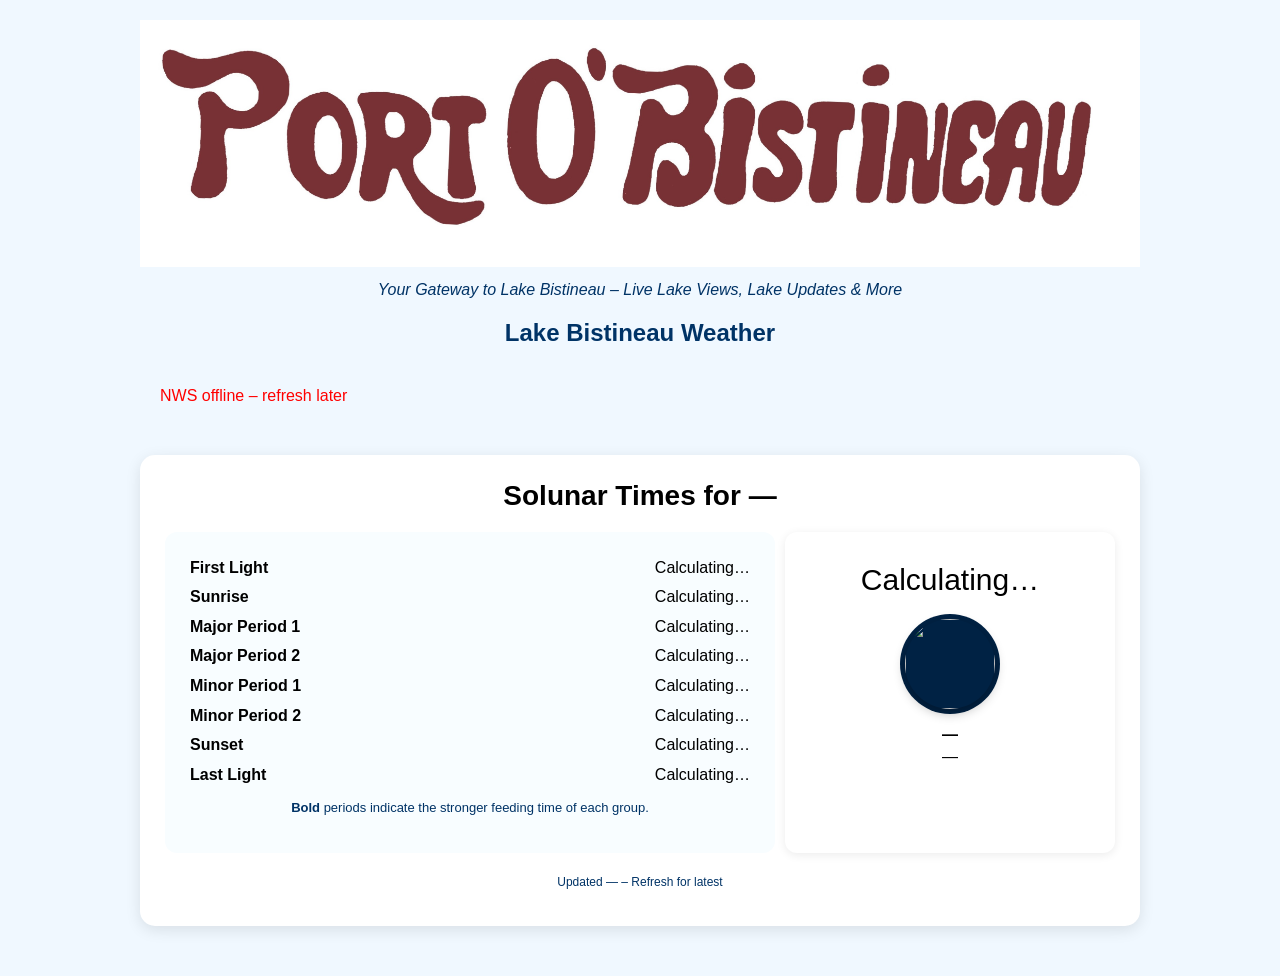
==== solunar-dev.html @ 453da6a3 "Update solunar-dev.html" ====
<!DOCTYPE html>
<html lang="en">
<head>
    <meta charset="UTF-8">
    <meta name="viewport" content="width=device-width, initial-scale=1.0">
    <title>Lake Bistineau Weather & Solunar - TEST</title>
    <style>
        body {font-family: Arial, sans-serif; max-width: 1000px; margin: 0 auto; padding: 20px; background: #f0f8ff;}
        .banner {width: 100%; text-align: center;}
        .banner-img {max-width: 100%; height: auto;}
        .tagline {text-align: center; font-style: italic; color: #003366; margin: 10px 0;}
        h2 {color: #003366; text-align: center;}
    </style>
</head>
<body>

<!-- BANNER — FULL WIDTH, PERFECT ON MOBILE -->
<div class="banner">
  <img src="banner.jpg" alt="Port O Bistineau Marina" class="banner-img" id="banner">
</div>
<p class="tagline">Your Gateway to Lake Bistineau – Live Lake Views, Lake Updates & More</p>

<script>
  // SECRET DOUBLE-CLICK: index.html → test.html | test.html → stay
  let clicks = 0, timer;
  document.getElementById('banner').addEventListener('click', function(e) {
    clicks++;
    if (clicks === 1) {
      timer = setTimeout(() => clicks = 0, 400);
    } else if (clicks === 2) {
      clearTimeout(timer);
      clicks = 0;
      if (window.location.pathname.includes('index.html') || window.location.pathname === '/') {
        window.location.href = 'test.html';
      }
    }
  });
</script>

<!-- Weather - NATIONAL WEATHER SERVICE (LIVE + HOURLY CACHE + ICON) -->
<div class="section">
  <h2>Lake Bistineau Weather</h2>
  <div id="bistineauWeather">Loading NWS data...</div>
  <div id="dayDetail" style="display:none;position:fixed;top:50%;left:50%;transform:translate(-50%,-50%);background:#fff;padding:20px;border-radius:15px;box-shadow:0 10px 40px rgba(0,0,0,.5);z-index:999;max-width:90%;max-height:90%;overflow:auto;font-family:Arial;"></div>
  <div id="overlay" style="display:none;position:fixed;top:0;left:0;width:100%;height:100%;background:rgba(0,0,0,.6);z-index:998;" onclick="this.style.display='none';document.getElementById('dayDetail').style.display='none';"></div>
  <script>
  (async () => {
    const lat = 32.4066, lon = -93.3906;
    const now = new Date();
    const today = now.toISOString().slice(0,10);
    const hour = now.getHours();

    // --- Hourly Caching: refresh if date or hour changed ---
    let data = JSON.parse(localStorage.getItem('nwsCache') || 'null');
    if (!data || data.date !== today || data.hour !== hour) {
      document.getElementById('bistineauWeather').innerHTML = 'Fetching fresh NWS data...';
      let grid;
      try {
        const point = await fetch(`https://api.weather.gov/points/${lat},${lon}`).then(r => r.json());
        grid = point.properties;
      } catch(e) { document.getElementById('bistineauWeather').innerHTML = '<div style="padding:20px;color:red;">NWS offline – refresh later</div>'; return; }

      const [stationsRes, dailyRes, hourlyRes] = await Promise.all([
        fetch(grid.observationStations),
        fetch(grid.forecast),
        fetch(grid.forecastHourly)
      ]);

      const stations = await stationsRes.json();
      const station = stations.observationStations[0];
      const obs = await fetch(`${station}/observations/latest?require_qc=false`).then(r => r.json());

      const daily = await dailyRes.json();
      const hourly = await hourlyRes.json();

      data = {date: today, hour, grid, obs: obs.properties, daily: daily.properties, hourly: hourly.properties};
      localStorage.setItem('nwsCache', JSON.stringify(data));
    }

    // --- Current Observation (for temperature, feels-like, pressure) ---
    const p = data.obs;
    const currentTemp = Math.round(p.temperature.value * 1.8 + 32);
    const feels = Math.round(p.apparentTemperature?.value * 1.8 + 32) || currentTemp;

    const pressure = (p.barometricPressure.value / 3386.39).toFixed(2);
    let trend = '';
    const change = p.pressureChange?.value;
    if (change !== null) {
      const inches = change / 3386.39;
      if (Math.abs(inches) < 0.02) trend = '(steady)';
      else if (inches > 0) trend = '(rising)';
      else trend = '(falling)';
    }

    const timeStr = new Date(p.timestamp).toLocaleTimeString('en-US', {hour: 'numeric', minute: '2-digit'});

    // --- Closest hourly forecast (for icon, condition, wind) ---
    const nowDate = now.getTime();
    const closestHourly = data.hourly.periods.reduce((a,b) =>
      Math.abs(new Date(b.startTime) - nowDate) < Math.abs(new Date(a.startTime) - nowDate) ? b : a
    );

    const currentIcon = closestHourly?.icon?.replace('large','medium') || '';
    const currentForecast = closestHourly?.shortForecast || '';

    // Parse wind speed and direction from forecast string (e.g., "10 mph", "5 to 10 mph")
    let windSpeedAvg = 0;
    if (closestHourly?.windSpeed) {
      const nums = closestHourly.windSpeed.match(/\d+/g)?.map(Number) || [];
      if (nums.length === 1) windSpeedAvg = nums[0];
      else if (nums.length === 2) windSpeedAvg = Math.round((nums[0] + nums[1]) / 2);
    }
    const windDir = closestHourly?.windDirection || '';

    const currentHTML = `
      <div style="background:#fff;padding:15px;border-radius:12px;margin-bottom:15px;text-align:center;box-shadow:0 2px 8px rgba(0,0,0,.1);">
        <div style="font-size:28px;font-weight:bold;">${currentTemp}°F</div>
        <div style="margin:8px 0;">
          <img src="${currentIcon}" width="85" height="85" style="vertical-align:middle;margin:0 auto;display:block;">
          <div style="font-size:14px;color:#666;margin-top:4px;">${currentForecast}</div>
        </div>
        <div style="color:#666;margin-bottom:8px;">Feels ${feels}°F • As of ${timeStr}</div>
        <div style="font-size:14px;line-height:1.6;">
          Wind ${windSpeedAvg} mph ${windDir}<br>
          Pressure ${pressure} inHg ${trend}<br>
        </div>
      </div>`;

    // --- 7-Day Forecast Cards ---
    let forecastHTML = '<div style="display:flex;justify-content:center;flex-wrap:wrap;gap:12px;padding:15px;background:#f0f8ff;border-radius:15px;">';
    const dailyPeriods = data.daily.periods.slice(0, 14);

    for (let i = 0; i < 7; i++) {
      const day = dailyPeriods[i*2];
      const night = dailyPeriods[i*2 + 1] || day;
      const dayDate = new Date();
      dayDate.setDate(dayDate.getDate() + i);
      const dayName = i===0 ? 'Today' : dayDate.toLocaleDateString('en-US', { weekday:'short' });
      const icon = day.icon.replace('large','medium');

      const startOfDay = new Date();
      startOfDay.setHours(0,0,0,0); startOfDay.setDate(startOfDay.getDate() + i);
      const endOfDay = new Date(startOfDay); endOfDay.setHours(23,59,59,999);

      const dayHours = data.hourly.periods.filter(p => {
        const t = new Date(p.startTime);
        return t >= startOfDay && t <= endOfDay;
      });

      const hi = dayHours.length ? Math.max(...dayHours.map(p=>p.temperature)) : day.temperature;
      const lo = dayHours.length ? Math.min(...dayHours.map(p=>p.temperature)) : night.temperature;

      forecastHTML += `
        <div onclick="showDetail(${i})" style="cursor:pointer;width:100px;height:170px;background:#fff;padding:8px;border-radius:12px;box-shadow:0 2px 8px rgba(0,0,0,.1);text-align:center;display:flex;flex-direction:column;justify-content:space-between;">
          <div style="font-weight:bold;color:#003366;">${dayName}</div>
          <div style="flex:1;display:flex;align-items:center;justify-content:center;">
            <img src="${icon}" width="48" height="48">
          </div>
          <div style="font-size:16px;font-weight:bold;">${hi}°<span style="font-size:12px;color:#666;">/${lo}°</span></div>
          <div style="font-size:11px;line-height:1.25;height:40px;overflow:hidden;text-overflow:ellipsis;display:-webkit-box;-webkit-line-clamp:3;-webkit-box-orient:vertical;">
            ${day.shortForecast}
          </div>
        </div>`;
    }
    forecastHTML += '</div>';

    document.getElementById('bistineauWeather').innerHTML = currentHTML + forecastHTML;

    // --- POPUP DETAIL VIEW ---
    window.showDetail = function(dayIndex) {
      const startOfDay = new Date();
      startOfDay.setHours(0,0,0,0); startOfDay.setDate(startOfDay.getDate() + dayIndex);
      const endOfDay = new Date(startOfDay); endOfDay.setHours(23,59,59,999);

      const periods = data.hourly.periods.filter(p => {
        const t = new Date(p.startTime);
        return t >= startOfDay && t <= endOfDay;
      });

      let detailHTML = `<h3 style="margin-top:0;text-align:center;">${startOfDay.toLocaleDateString('en-US',{weekday:'long', month:'long', day:'numeric'})}</h3><div style="max-height:60vh;overflow-y:auto;">`;
      periods.forEach(p => {
        const time = new Date(p.startTime).toLocaleTimeString('en-US', {hour:'numeric'});
        const temp = p.temperature;
        const windStr = p.windSpeed.replace(' mph','');
        const dir = p.windDirection;
        detailHTML += `
          <div style="display:flex;align-items:center;justify-content:space-between;padding:8px;border-bottom:1px solid #eee;font-size:14px;">
            <div style="width:50px;">${time}</div>
            <img src="${p.icon.replace('large','small')}" width="32" height="32">
            <div style="width:60px;text-align:right;font-weight:bold;">${temp}°</div>
            <div style="width:80px;text-align:center;">${windStr} ${dir}</div>
            <div style="width:50px;text-align:right;">${p.probabilityOfPrecipitation.value || 0}%</div>
          </div>`;
      });
      detailHTML += `</div><div style="text-align:center;margin-top:10px;"><button onclick="document.getElementById('overlay').style.display='none';document.getElementById('dayDetail').style.display='none';" style="padding:8px 16px;background:#003366;color:#fff;border:none;border-radius:6px;cursor:pointer;">Close</button></div>`;
      document.getElementById('dayDetail').innerHTML = detailHTML;
      document.getElementById('dayDetail').style.display = 'block';
      document.getElementById('overlay').style.display = 'block';
    };
  })();
  </script>
</div>
    
<!-- TODAY’S BITE FORECAST – CLEANED UP (LOCAL MIDNIGHT FIX, MINOR PERIOD FIX) -->
<div style="margin:30px auto;max-width:1000px;background:white;padding:25px;border-radius:15px;box-shadow:0 4px 15px rgba(0,0,0,0.1);font-family:Arial;">
  <h2 style="text-align:center;margin:0 0 20px;color:#000;font-size:28px;">
    Solunar Times for <span id="header-date">—</span>
  </h2>

  <div style="display:flex;gap:10px;flex-wrap:wrap;">
    <!-- LEFT COLUMN: TIMES -->
    <div style="flex:2;background:#f8fdff;padding:25px;border-radius:12px;">
      <div style="display:grid;grid-template-columns:max-content 1fr;gap:8px 10px;line-height:1.35;font-size:16px;">
        <b>First Light</b> <div id="first" style="text-align:right;">Calculating…</div>
        <b>Sunrise</b> <div id="rise" style="text-align:right;">Calculating…</div>
        <b>Major Period 1</b> <div id="maj1" style="text-align:right;">Calculating…</div>
        <b>Major Period 2</b> <div id="maj2" style="text-align:right;">Calculating…</div>
        <b>Minor Period 1</b> <div id="min1" style="text-align:right;">Calculating…</div>
        <b>Minor Period 2</b> <div id="min2" style="text-align:right;">Calculating…</div>
        <b>Sunset</b> <div id="set" style="text-align:right;">Calculating…</div>
        <b>Last Light</b> <div id="last" style="text-align:right;">Calculating…</div>
      </div>
      <p style="font-size:13px;color:#003366;margin-top:15px;text-align:center;">
        <b>Bold</b> periods indicate the stronger feeding time of each group.
      </p>
    </div>

    <!-- RIGHT COLUMN: MOON / RATING -->
    <div style="flex:1;background:white;padding:25px;border-radius:12px;text-align:center;box-shadow:0 2px 10px rgba(0,0,0,0.08);">
      <div id="rating" style="font-size:30px;color:#000;line-height:1.5;">Calculating…</div>
      <div id="moon-bg" style="width:90px;height:90px;background:#002244;border-radius:50%;margin:12px auto;padding:5px;">
        <img id="moon-img" src="" width="90" height="90" style="border-radius:50%;box-shadow:0 4px 12px rgba(0,0,0,0.3);">
      </div>
      <div id="phase" style="font-weight:bold;font-size:16px;color:#000;margin:8px 0 4px;">—</div>
      <div id="illum" style="color:#000;font-size:16px;">—</div>
    </div>
  </div>

  <p style="text-align:center;color:#003366;font-size:12px;margin-top:22px;">
    Updated <span id="date">—</span> – Refresh for latest
  </p>
</div>

<script src="https://unpkg.com/suncalc@1.9.0/suncalc.js"></script>
<script>
// Utility function to convert UTC string to local time (CST will happen automatically)
const fmt = d => d.toLocaleTimeString('en-US', {hour:'numeric', minute:'2-digit'});

document.addEventListener('DOMContentLoaded', () => {
  setTimeout(() => {
    const lat = 32.4619, lng = -93.3486;
    const now = new Date();
    
    // ---- SUN TIMES (Keep this block) ----
    let sun = JSON.parse(localStorage.getItem('sunCache') || 'null');
    const today = now.toISOString().slice(0,10);
    if (!sun || sun.date !== today) {
      fetch(`https://api.sunrise-sunset.org/json?lat=${lat}&lng=${lng}&formatted=0`)
        .then(r => r.json())
        .then(j => {
          if (j.status === "OK") {
            sun = {date: today, data: j.results};
            localStorage.setItem('sunCache', JSON.stringify(sun));
          }
        })
        .catch(() => {});
    }
    if (sun) {
      document.getElementById('first').textContent = fmt(new Date(sun.data.civil_twilight_begin));
      document.getElementById('rise').textContent   = fmt(new Date(sun.data.sunrise));
      document.getElementById('set').textContent    = fmt(new Date(sun.data.sunset));
      document.getElementById('last').textContent   = fmt(new Date(sun.data.civil_twilight_end));
    }
    
    // ----------------------------------------------------------------------
    // --- START: NEW ACCURATE SOLUNAR DATA INTEGRATION ---
    // ----------------------------------------------------------------------

    const todayKey = now.toISOString().slice(0, 10); // e.g., "2025-11-13"

    fetch('/solunar_data.json')
      .then(response => {
        if (!response.ok) throw new Error("Could not fetch data.");
        return response.json();
      })
      .then(fullData => {
        const dayData = fullData[todayKey];
        if (!dayData) throw new Error("Data missing for today.");

        // ---- KNIGHT OFFSET TABLE (Keep this table definition) ----
        const KNIGHT_OFFSET = {
          0:0,1:5,2:10,3:15,4:20,5:25,6:30,7:35,8:40,9:45,10:50,11:55,
          12:60,13:62,14:63,15:64,16:63,17:62,18:60,19:55,20:50,21:45,
          22:40,23:35,24:30,25:25,26:20,27:15,28:10,29:5,30:0
        };

        const moonAge = dayData.moon_age;
        const offsetMinutes = KNIGHT_OFFSET[moonAge] || 60;
        
        // Function to apply the Knight offset after converting from UTC string
        const applyKnight = utcStr => {
            if (!utcStr) return null;
            const dt = new Date(utcStr);
            return new Date(dt.getTime() + offsetMinutes * 60000);
        };

        // Apply offset to Majors 
        const major1Center = applyKnight(dayData.major_1_utc);
        const major2Center = applyKnight(dayData.major_2_utc);
        
        // Apply offset to Minors
        const min1Center = applyKnight(dayData.minor_1_utc);
        const min2Center = applyKnight(dayData.minor_2_utc);

        const mkRange = (center, minutes) => {
          if (!center) return '—';
          const s = new Date(center.getTime() - minutes*60000);
          const e = new Date(center.getTime() + minutes*60000);
          return `${fmt(s)}–${fmt(e)}`;
        };

        // Display the accurate, adjusted times
        document.getElementById('maj1').innerHTML = mkRange(major1Center, 60);
        document.getElementById('maj2').innerHTML = `<b>${mkRange(major2Center, 60)}</b>`;
        document.getElementById('min1').innerHTML = mkRange(min1Center, 30);
        document.getElementById('min2').innerHTML = `<b>${mkRange(min2Center, 30)}</b>`;

        // ---- RATING (Update rating and phase using accurate JSON data) ----
        const illum = dayData.moon_illum;
        let score = 1;
        if (illum >= 99 || illum <= 1) score = 5;
        else if (illum >= 95 || illum <= 5) score = 4;
        else if (illum >= 90 || illum <= 10) score = 3;
        else if (illum >= 80 || illum <= 20) score = 2;
        else score = 1;

        const labels = ['Poor', 'Fair', 'Good', 'Better', 'Best'];
        const stars = '★'.repeat(score - 1);
        document.getElementById('rating').innerHTML = `
          <div style="font-size:36px;color:#003366;">${stars}</div>
          <div style="font-size:24px;color:#003366;">${labels[score - 1]}</div>
        `;
        
        // ---- MOON PHASE / IMAGE (Use the more accurate moon_age and illum) ----
        const phaseFraction = dayData.moon_age / 29.53; // Reconstruct phase fraction (0 to 1)
        
        // --- CORRECTED PHASE NAMING LOGIC ---
        let phaseName;
        if (phaseFraction < 0.03 || phaseFraction > 0.97) {
            phaseName = 'New Moon';
        } else if (phaseFraction < 0.25) {
            phaseName = 'Waxing Crescent';
        } else if (phaseFraction < 0.26) {
            phaseName = 'First Quarter';
        } else if (phaseFraction < 0.50) {
            phaseName = 'Waxing Gibbous';
        } else if (phaseFraction < 0.53) {
            phaseName = 'Full Moon';
        } else if (phaseFraction < 0.75) {
            phaseName = 'Waning Gibbous';
        } else if (phaseFraction < 0.76) {
            phaseName = 'Last Quarter';
        } else {
            // This captures the remaining phase: 0.76 up to 0.97 (Waning Crescent)
            phaseName = 'Waning Crescent'; 
        }
        
        // Display phase name and illumination percentage
        document.getElementById('phase').textContent = phaseName;
        document.getElementById('illum').textContent = `${Math.round(illum)}% Illuminated`;
        
        // Determine moon image (This logic remains the same, just using new 'illum' and 'phaseName')
        let moonFile = '';
        // ... (Keep your original logic for setting moonFile based on phaseName/illum here)
        if (illum === 0) {
            moonFile = 'newmoon.png';
        } else if (illum === 100) {
            moonFile = 'fullmoon.png';
        } else if (phaseName.includes('First Quarter')) {
            moonFile = 'firstquart.png';
        } else if (phaseName.includes('Last Quarter')) {
            moonFile = 'lastquart.png';
        } else {
            const dir = phaseName.includes('Waxing') ? 'wax' : 'wane';
            let pct = Math.round(illum); 

            // Custom ranges for missing images
            if (pct > 45 && pct < 50) pct = 45;
            else if (pct > 50 && pct < 55) pct = 55;
            if (dir === 'wane' && pct === 33) pct = 32;

            moonFile = `${dir}${pct}.png`;
        }

        document.getElementById('moon-img').src = `/images/${moonFile}`;
        
      })
      .catch(error => {
        console.error("Error fetching solunar data:", error);
        // Fallback: If JSON fails, use the old SunCalc Moon Illumination (optional)
        const localMidnight = new Date();
        localMidnight.setHours(0, 0, 0, 0);
        const illumData = SunCalc.getMoonIllumination(localMidnight);
        // ... re-run old rating/phase logic here if needed for a complete fallback
      });

    // ----------------------------------------------------------------------
    // --- END: NEW ACCURATE SOLUNAR DATA INTEGRATION ---
    // ----------------------------------------------------------------------

    // ---- FIXED MINOR PERIOD LOGIC ----
    // This original section is now deleted, as the Minors are calculated above.
    
    // ---- RATING ----
    const illum = Math.round(illumData.fraction * 100);
    let score = 1;
    if (illum >= 99 || illum <= 1) score = 5;
    else if (illum >= 95 || illum <= 5) score = 4;
    else if (illum >= 90 || illum <= 10) score = 3;
    else if (illum >= 80 || illum <= 20) score = 2;
    else score = 1;

    const labels = ['Poor', 'Fair', 'Good', 'Better', 'Best'];
    const stars = '★'.repeat(score - 1);
    document.getElementById('rating').innerHTML = `
      <div style="font-size:36px;color:#003366;">${stars}</div>
      <div style="font-size:24px;color:#003366;">${labels[score - 1]}</div>
    `;

    // ---- MOON PHASE / IMAGE ----
    const phase = illumData.phase;
    const phaseName =
      phase < 0.03 ? 'New Moon' :
      phase < 0.25 ? 'Waxing Crescent' :
      phase < 0.26 ? 'First Quarter' :
      phase < 0.50 ? 'Waxing Gibbous' :
      phase < 0.51 ? 'Full Moon' :
      phase < 0.75 ? 'Waning Gibbous' :
      phase < 0.76 ? 'Last Quarter' :
      'Waning Crescent';

    // ---- MOON PHASE / ILLUMINATION / IMAGE ----

// Display phase name and illumination percentage
document.getElementById('phase').textContent = phaseName;
document.getElementById('illum').textContent = `${illum}% Illuminated`;

// Determine moon image
let moonFile = '';

if (illum === 0) {
  // New Moon
  moonFile = 'newmoon.png';
} else if (illum === 100) {
  // Full Moon
  moonFile = 'fullmoon.png';
} else if (phaseName.includes('First Quarter')) {
  moonFile = 'firstquart.png';
} else if (phaseName.includes('Last Quarter')) {
  moonFile = 'lastquart.png';
} else {
  // Waxing or Waning
  const dir = phaseName.includes('Waxing') ? 'wax' : 'wane';
  let pct = illum; // Use exact illumination value

  // Custom ranges for missing images
  if (pct > 45 && pct < 50) pct = 45;
  else if (pct > 50 && pct < 55) pct = 55;

  // Specific exception for waning
  if (dir === 'wane' && pct === 33) pct = 32;

  moonFile = `${dir}${pct}.png`;
}

// Set the image source
document.getElementById('moon-img').src = `/images/${moonFile}`;



    // ---- DATE LABELS ----
    document.getElementById('header-date').textContent = now.toLocaleDateString('en-US',{month:'long',day:'numeric'});
    document.getElementById('date').textContent = now.toLocaleDateString('en-US',{month:'long',day:'numeric',year:'numeric'});
  }, 500);
});
</script>





</body>
</html>
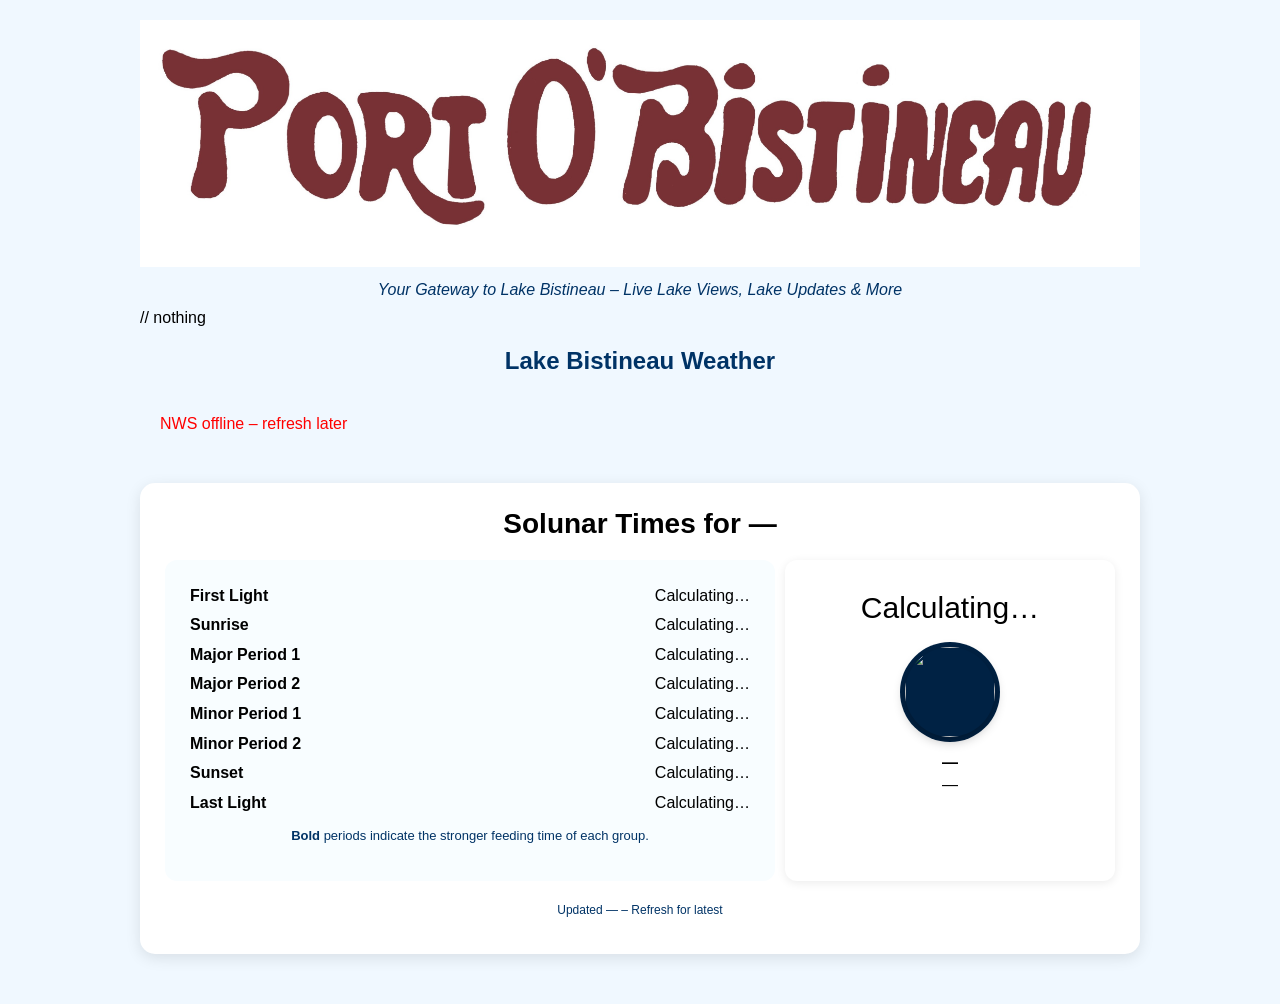
==== commit 94e677c8: "Update solunar-dev.html" ====
--- a/solunar-dev.html
+++ b/solunar-dev.html
@@ -36,7 +36,7 @@
     }
   });
 </script>
-
+// nothing
 <!-- Weather - NATIONAL WEATHER SERVICE (LIVE + HOURLY CACHE + ICON) -->
 <div class="section">
   <h2>Lake Bistineau Weather</h2>
@@ -522,3 +522,4 @@
 
 
 
+
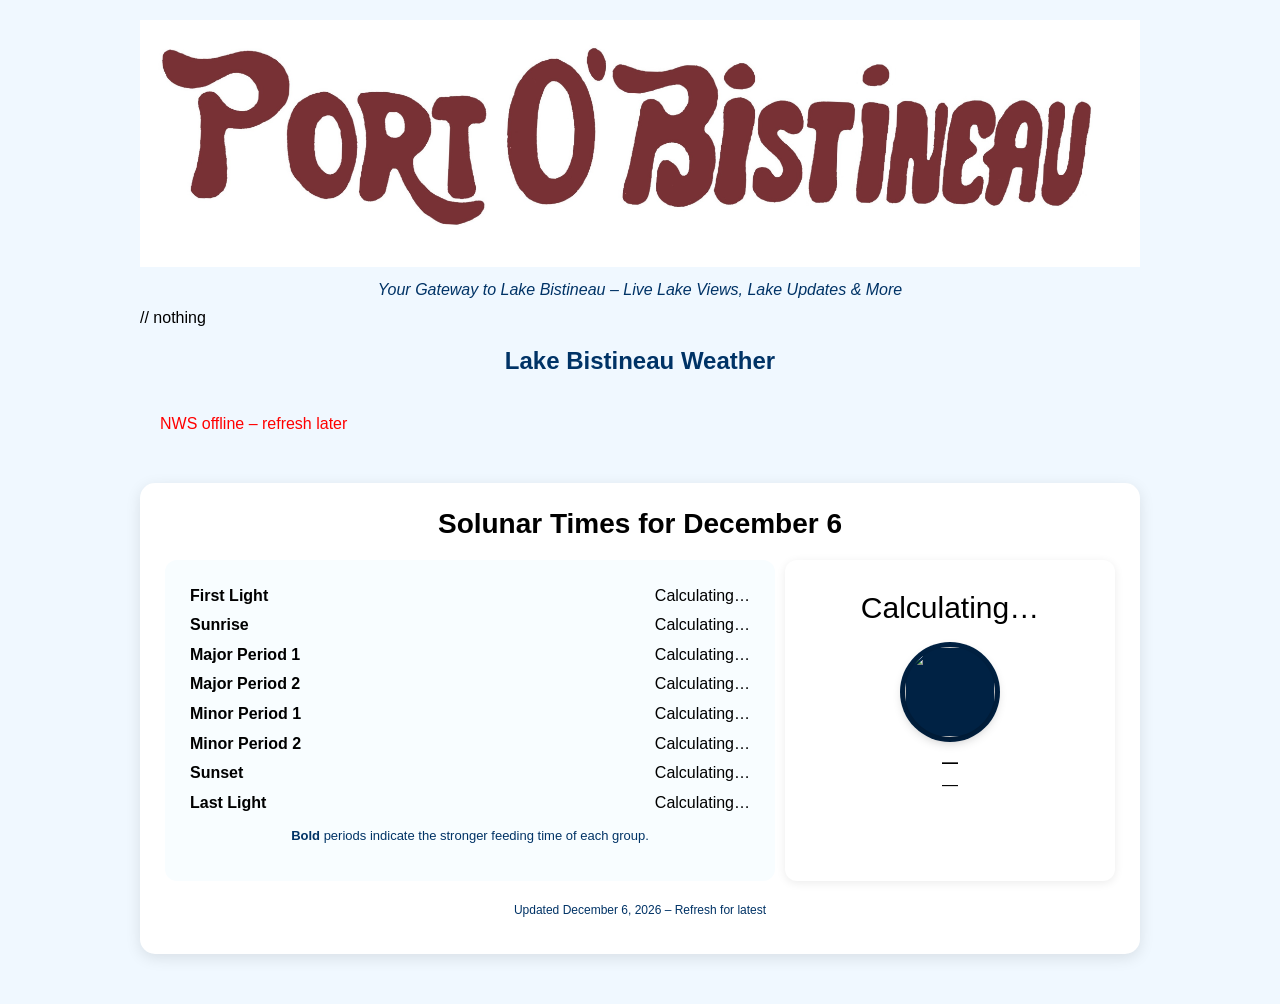
==== commit 49a34b2f: "Update solunar-dev.html" ====
--- a/solunar-dev.html
+++ b/solunar-dev.html
@@ -243,245 +243,197 @@
 
 <script src="https://unpkg.com/suncalc@1.9.0/suncalc.js"></script>
 <script>
-// Utility function to convert UTC string to local time (CST will happen automatically)
-const fmt = d => d.toLocaleTimeString('en-US', {hour:'numeric', minute:'2-digit'});
+// --------------------------------------------------------------------------------
+// --- GLOBAL UTILITY FUNCTION: TIME CONVERSION ---
+// This function takes the UTC ISO string from the JSON and displays it as LOCAL time (e.g., CST).
+// --------------------------------------------------------------------------------
+function formatLocalTime(utcTimeString) {
+    if (!utcTimeString) return 'N/A';
+    
+    // Creates a Date object from the UTC string. The browser automatically handles the 'Z' (UTC).
+    const date = new Date(utcTimeString); 
+    
+    // toLocaleTimeString forces the time to be displayed in the user's local timezone (CST)
+    return date.toLocaleTimeString('en-US', { 
+        hour: 'numeric', 
+        minute: '2-digit', 
+        hour12: true 
+    });
+}
 
 document.addEventListener('DOMContentLoaded', () => {
-  setTimeout(() => {
-    const lat = 32.4619, lng = -93.3486;
-    const now = new Date();
-    
-    // ---- SUN TIMES (Keep this block) ----
-    let sun = JSON.parse(localStorage.getItem('sunCache') || 'null');
-    const today = now.toISOString().slice(0,10);
-    if (!sun || sun.date !== today) {
-      fetch(`https://api.sunrise-sunset.org/json?lat=${lat}&lng=${lng}&formatted=0`)
-        .then(r => r.json())
-        .then(j => {
-          if (j.status === "OK") {
-            sun = {date: today, data: j.results};
-            localStorage.setItem('sunCache', JSON.stringify(sun));
-          }
-        })
-        .catch(() => {});
-    }
-    if (sun) {
-      document.getElementById('first').textContent = fmt(new Date(sun.data.civil_twilight_begin));
-      document.getElementById('rise').textContent   = fmt(new Date(sun.data.sunrise));
-      document.getElementById('set').textContent    = fmt(new Date(sun.data.sunset));
-      document.getElementById('last').textContent   = fmt(new Date(sun.data.civil_twilight_end));
-    }
-    
-    // ----------------------------------------------------------------------
-    // --- START: NEW ACCURATE SOLUNAR DATA INTEGRATION ---
-    // ----------------------------------------------------------------------
-
-    const todayKey = now.toISOString().slice(0, 10); // e.g., "2025-11-13"
-
-    fetch('/solunar_data.json')
-      .then(response => {
-        if (!response.ok) throw new Error("Could not fetch data.");
-        return response.json();
-      })
-      .then(fullData => {
-        const dayData = fullData[todayKey];
-        if (!dayData) throw new Error("Data missing for today.");
-
-        // ---- KNIGHT OFFSET TABLE (Keep this table definition) ----
-        const KNIGHT_OFFSET = {
-          0:0,1:5,2:10,3:15,4:20,5:25,6:30,7:35,8:40,9:45,10:50,11:55,
-          12:60,13:62,14:63,15:64,16:63,17:62,18:60,19:55,20:50,21:45,
-          22:40,23:35,24:30,25:25,26:20,27:15,28:10,29:5,30:0
-        };
-
-        const moonAge = dayData.moon_age;
-        const offsetMinutes = KNIGHT_OFFSET[moonAge] || 60;
+    // We add a slight delay to allow the HTML structure to fully render
+    setTimeout(() => {
+        const lat = 32.4619, lng = -93.3486;
+        const now = new Date();
         
-        // Function to apply the Knight offset after converting from UTC string
-        const applyKnight = utcStr => {
-            if (!utcStr) return null;
-            const dt = new Date(utcStr);
-            return new Date(dt.getTime() + offsetMinutes * 60000);
-        };
-
-        // Apply offset to Majors 
-        const major1Center = applyKnight(dayData.major_1_utc);
-        const major2Center = applyKnight(dayData.major_2_utc);
+        // --- FIX 1: ROBUST LOCAL DATE KEY (Ensures we pull the right data from the JSON) ---
+        // This constructs the date key based on local time components (Year, Month, Date)
+        const todayKey = new Date(now.getFullYear(), now.getMonth(), now.getDate())
+            .toISOString().slice(0, 10); // e.g., "2025-11-12"
+
+        // ---- SUN TIMES (Fetch sun times, still needed for First/Last Light, Sunrise/Sunset) ----
+        let sun = JSON.parse(localStorage.getItem('sunCache') || 'null');
+        const today = now.toISOString().slice(0, 10);
         
-        // Apply offset to Minors
-        const min1Center = applyKnight(dayData.minor_1_utc);
-        const min2Center = applyKnight(dayData.minor_2_utc);
-
-        const mkRange = (center, minutes) => {
-          if (!center) return '—';
-          const s = new Date(center.getTime() - minutes*60000);
-          const e = new Date(center.getTime() + minutes*60000);
-          return `${fmt(s)}–${fmt(e)}`;
-        };
-
-        // Display the accurate, adjusted times
-        document.getElementById('maj1').innerHTML = mkRange(major1Center, 60);
-        document.getElementById('maj2').innerHTML = `<b>${mkRange(major2Center, 60)}</b>`;
-        document.getElementById('min1').innerHTML = mkRange(min1Center, 30);
-        document.getElementById('min2').innerHTML = `<b>${mkRange(min2Center, 30)}</b>`;
-
-        // ---- RATING (Update rating and phase using accurate JSON data) ----
-        const illum = dayData.moon_illum;
-        let score = 1;
-        if (illum >= 99 || illum <= 1) score = 5;
-        else if (illum >= 95 || illum <= 5) score = 4;
-        else if (illum >= 90 || illum <= 10) score = 3;
-        else if (illum >= 80 || illum <= 20) score = 2;
-        else score = 1;
-
-        const labels = ['Poor', 'Fair', 'Good', 'Better', 'Best'];
-        const stars = '★'.repeat(score - 1);
-        document.getElementById('rating').innerHTML = `
-          <div style="font-size:36px;color:#003366;">${stars}</div>
-          <div style="font-size:24px;color:#003366;">${labels[score - 1]}</div>
-        `;
-        
-        // ---- MOON PHASE / IMAGE (Use the more accurate moon_age and illum) ----
-        const phaseFraction = dayData.moon_age / 29.53; // Reconstruct phase fraction (0 to 1)
-        
-        // --- CORRECTED PHASE NAMING LOGIC ---
-        let phaseName;
-        if (phaseFraction < 0.03 || phaseFraction > 0.97) {
-            phaseName = 'New Moon';
-        } else if (phaseFraction < 0.25) {
-            phaseName = 'Waxing Crescent';
-        } else if (phaseFraction < 0.26) {
-            phaseName = 'First Quarter';
-        } else if (phaseFraction < 0.50) {
-            phaseName = 'Waxing Gibbous';
-        } else if (phaseFraction < 0.53) {
-            phaseName = 'Full Moon';
-        } else if (phaseFraction < 0.75) {
-            phaseName = 'Waning Gibbous';
-        } else if (phaseFraction < 0.76) {
-            phaseName = 'Last Quarter';
+        if (!sun || sun.date !== today) {
+            fetch(`https://api.sunrise-sunset.org/json?lat=${lat}&lng=${lng}&formatted=0`)
+                .then(r => r.json())
+                .then(j => {
+                    if (j.status === "OK") {
+                        sun = {date: today, data: j.results};
+                        localStorage.setItem('sunCache', JSON.stringify(sun));
+                        // Update display after successful fetch
+                        if (sun) updateSunTimes(sun);
+                    }
+                })
+                .catch(() => {});
         } else {
-            // This captures the remaining phase: 0.76 up to 0.97 (Waning Crescent)
-            phaseName = 'Waning Crescent'; 
+             // If sun data is already cached, display it immediately
+             updateSunTimes(sun);
         }
-        
-        // Display phase name and illumination percentage
-        document.getElementById('phase').textContent = phaseName;
-        document.getElementById('illum').textContent = `${Math.round(illum)}% Illuminated`;
-        
-        // Determine moon image (This logic remains the same, just using new 'illum' and 'phaseName')
-        let moonFile = '';
-        // ... (Keep your original logic for setting moonFile based on phaseName/illum here)
-        if (illum === 0) {
-            moonFile = 'newmoon.png';
-        } else if (illum === 100) {
-            moonFile = 'fullmoon.png';
-        } else if (phaseName.includes('First Quarter')) {
-            moonFile = 'firstquart.png';
-        } else if (phaseName.includes('Last Quarter')) {
-            moonFile = 'lastquart.png';
-        } else {
-            const dir = phaseName.includes('Waxing') ? 'wax' : 'wane';
-            let pct = Math.round(illum); 
-
-            // Custom ranges for missing images
-            if (pct > 45 && pct < 50) pct = 45;
-            else if (pct > 50 && pct < 55) pct = 55;
-            if (dir === 'wane' && pct === 33) pct = 32;
-
-            moonFile = `${dir}${pct}.png`;
+
+        function updateSunTimes(sunData) {
+            // FIX 2: Use the robust formatLocalTime for all sun times
+            document.getElementById('first').textContent = formatLocalTime(sunData.data.civil_twilight_begin);
+            document.getElementById('rise').textContent   = formatLocalTime(sunData.data.sunrise);
+            document.getElementById('set').textContent    = formatLocalTime(sunData.data.sunset);
+            document.getElementById('last').textContent   = formatLocalTime(sunData.data.civil_twilight_end);
         }
 
-        document.getElementById('moon-img').src = `/images/${moonFile}`;
-        
-      })
-      .catch(error => {
-        console.error("Error fetching solunar data:", error);
-        // Fallback: If JSON fails, use the old SunCalc Moon Illumination (optional)
-        const localMidnight = new Date();
-        localMidnight.setHours(0, 0, 0, 0);
-        const illumData = SunCalc.getMoonIllumination(localMidnight);
-        // ... re-run old rating/phase logic here if needed for a complete fallback
-      });
-
-    // ----------------------------------------------------------------------
-    // --- END: NEW ACCURATE SOLUNAR DATA INTEGRATION ---
-    // ----------------------------------------------------------------------
-
-    // ---- FIXED MINOR PERIOD LOGIC ----
-    // This original section is now deleted, as the Minors are calculated above.
-    
-    // ---- RATING ----
-    const illum = Math.round(illumData.fraction * 100);
-    let score = 1;
-    if (illum >= 99 || illum <= 1) score = 5;
-    else if (illum >= 95 || illum <= 5) score = 4;
-    else if (illum >= 90 || illum <= 10) score = 3;
-    else if (illum >= 80 || illum <= 20) score = 2;
-    else score = 1;
-
-    const labels = ['Poor', 'Fair', 'Good', 'Better', 'Best'];
-    const stars = '★'.repeat(score - 1);
-    document.getElementById('rating').innerHTML = `
-      <div style="font-size:36px;color:#003366;">${stars}</div>
-      <div style="font-size:24px;color:#003366;">${labels[score - 1]}</div>
-    `;
-
-    // ---- MOON PHASE / IMAGE ----
-    const phase = illumData.phase;
-    const phaseName =
-      phase < 0.03 ? 'New Moon' :
-      phase < 0.25 ? 'Waxing Crescent' :
-      phase < 0.26 ? 'First Quarter' :
-      phase < 0.50 ? 'Waxing Gibbous' :
-      phase < 0.51 ? 'Full Moon' :
-      phase < 0.75 ? 'Waning Gibbous' :
-      phase < 0.76 ? 'Last Quarter' :
-      'Waning Crescent';
-
-    // ---- MOON PHASE / ILLUMINATION / IMAGE ----
-
-// Display phase name and illumination percentage
-document.getElementById('phase').textContent = phaseName;
-document.getElementById('illum').textContent = `${illum}% Illuminated`;
-
-// Determine moon image
-let moonFile = '';
-
-if (illum === 0) {
-  // New Moon
-  moonFile = 'newmoon.png';
-} else if (illum === 100) {
-  // Full Moon
-  moonFile = 'fullmoon.png';
-} else if (phaseName.includes('First Quarter')) {
-  moonFile = 'firstquart.png';
-} else if (phaseName.includes('Last Quarter')) {
-  moonFile = 'lastquart.png';
-} else {
-  // Waxing or Waning
-  const dir = phaseName.includes('Waxing') ? 'wax' : 'wane';
-  let pct = illum; // Use exact illumination value
-
-  // Custom ranges for missing images
-  if (pct > 45 && pct < 50) pct = 45;
-  else if (pct > 50 && pct < 55) pct = 55;
-
-  // Specific exception for waning
-  if (dir === 'wane' && pct === 33) pct = 32;
-
-  moonFile = `${dir}${pct}.png`;
-}
-
-// Set the image source
-document.getElementById('moon-img').src = `/images/${moonFile}`;
-
-
-
-    // ---- DATE LABELS ----
-    document.getElementById('header-date').textContent = now.toLocaleDateString('en-US',{month:'long',day:'numeric'});
-    document.getElementById('date').textContent = now.toLocaleDateString('en-US',{month:'long',day:'numeric',year:'numeric'});
-  }, 500);
+
+        // ----------------------------------------------------------------------
+        // --- START: NEW ACCURATE SOLUNAR DATA INTEGRATION (JSON FETCH) ---
+        // ----------------------------------------------------------------------
+
+        // Use cache-busting logic to ensure the latest JSON file is fetched
+        const timestamp = new Date().getTime();
+        fetch(`/solunar_data.json?t=${timestamp}`)
+            .then(response => {
+                if (!response.ok) throw new Error("Could not fetch data.");
+                return response.json();
+            })
+            .then(fullData => {
+                const dayData = fullData[todayKey];
+                if (!dayData) throw new Error("Data missing for today.");
+
+                // ---- KNIGHT OFFSET TABLE (No change needed here) ----
+                const KNIGHT_OFFSET = {
+                    0:0,1:5,2:10,3:15,4:20,5:25,6:30,7:35,8:40,9:45,10:50,11:55,
+                    12:60,13:62,14:63,15:64,16:63,17:62,18:60,19:55,20:50,21:45,
+                    22:40,23:35,24:30,25:25,26:20,27:15,28:10,29:5,30:0
+                };
+
+                const moonAge = dayData.moon_age;
+                const offsetMinutes = KNIGHT_OFFSET[moonAge] || 60;
+                
+                // Function to apply the Knight offset after converting from UTC string
+                const applyKnight = utcStr => {
+                    if (!utcStr) return null;
+                    const dt = new Date(utcStr);
+                    return new Date(dt.getTime() + offsetMinutes * 60000);
+                };
+
+                // Apply offset to Majors and Minors 
+                const major1Center = applyKnight(dayData.major_1_utc);
+                const major2Center = applyKnight(dayData.major_2_utc);
+                const min1Center = applyKnight(dayData.minor_1_utc);
+                const min2Center = applyKnight(dayData.minor_2_utc);
+
+                const mkRange = (center, minutes) => {
+                    if (!center) return '—';
+                    const s = new Date(center.getTime() - minutes*60000);
+                    const e = new Date(center.getTime() + minutes*60000);
+                    
+                    // FIX 3: Use the robust formatLocalTime for time ranges
+                    return `${formatLocalTime(s)}–${formatLocalTime(e)}`; 
+                };
+
+                // Display the accurate, adjusted times
+                document.getElementById('maj1').innerHTML = mkRange(major1Center, 60);
+                document.getElementById('maj2').innerHTML = `<b>${mkRange(major2Center, 60)}</b>`;
+                document.getElementById('min1').innerHTML = mkRange(min1Center, 30);
+                document.getElementById('min2').innerHTML = dayData.minor_2_utc ? `<b>${mkRange(min2Center, 30)}</b>` : '—'; // Check minor_2_utc directly
+
+                // ---- RATING (Using accurate JSON data) ----
+                const illum = dayData.moon_illum;
+                let score = 1;
+                if (illum >= 99 || illum <= 1) score = 5;
+                else if (illum >= 95 || illum <= 5) score = 4;
+                else if (illum >= 90 || illum <= 10) score = 3;
+                else if (illum >= 80 || illum <= 20) score = 2;
+                else score = 1;
+
+                const labels = ['Poor', 'Fair', 'Good', 'Better', 'Best'];
+                const stars = '★'.repeat(score - 1);
+                document.getElementById('rating').innerHTML = `
+                    <div style="font-size:36px;color:#003366;">${stars}</div>
+                    <div style="font-size:24px;color:#003366;">${labels[score - 1]}</div>
+                `;
+                
+                // ---- MOON PHASE / IMAGE (Using accurate JSON data) ----
+                const phaseFraction = dayData.moon_age / 29.53; // Reconstruct phase fraction (0 to 1)
+                
+                // --- CORRECTED PHASE NAMING LOGIC ---
+                let phaseName;
+                if (phaseFraction < 0.03 || phaseFraction > 0.97) {
+                    phaseName = 'New Moon';
+                } else if (phaseFraction < 0.25) {
+                    phaseName = 'Waxing Crescent';
+                } else if (phaseFraction < 0.26) {
+                    phaseName = 'First Quarter';
+                } else if (phaseFraction < 0.50) {
+                    phaseName = 'Waxing Gibbous';
+                } else if (phaseFraction < 0.53) {
+                    phaseName = 'Full Moon';
+                } else if (phaseFraction < 0.75) {
+                    phaseName = 'Waning Gibbous';
+                } else if (phaseFraction < 0.76) {
+                    phaseName = 'Last Quarter';
+                } else {
+                    phaseName = 'Waning Crescent'; 
+                }
+                
+                // Display phase name and illumination percentage
+                document.getElementById('phase').textContent = phaseName;
+                document.getElementById('illum').textContent = `${Math.round(illum)}% Illuminated`;
+                
+                // Determine moon image
+                let moonFile = '';
+                if (illum < 1) { // Check if illumination is near zero for New Moon
+                    moonFile = 'newmoon.png';
+                } else if (illum > 99) { // Check if illumination is near 100 for Full Moon
+                    moonFile = 'fullmoon.png';
+                } else if (phaseName.includes('First Quarter')) {
+                    moonFile = 'firstquart.png';
+                } else if (phaseName.includes('Last Quarter')) {
+                    moonFile = 'lastquart.png';
+                } else {
+                    const dir = phaseName.includes('Waxing') ? 'wax' : 'wane';
+                    let pct = Math.round(illum); 
+
+                    // Custom ranges for missing images (Keep this custom logic if needed for your assets)
+                    if (pct > 45 && pct < 50) pct = 45;
+                    else if (pct > 50 && pct < 55) pct = 55;
+                    if (dir === 'wane' && pct === 33) pct = 32;
+
+                    moonFile = `${dir}${pct}.png`;
+                }
+
+                document.getElementById('moon-img').src = `/images/${moonFile}`;
+                
+            })
+            .catch(error => {
+                // If fetching the JSON fails (which is the source of all the accurate data), log the error
+                console.error("Error fetching accurate solunar data:", error);
+            });
+
+        // ----------------------------------------------------------------------
+        // --- DATE LABELS (No change needed here) ----
+        // ----------------------------------------------------------------------
+        document.getElementById('header-date').textContent = now.toLocaleDateString('en-US',{month:'long',day:'numeric'});
+        document.getElementById('date').textContent = now.toLocaleDateString('en-US',{month:'long',day:'numeric',year:'numeric'});
+    }, 500);
 });
 </script>
 
@@ -523,3 +475,5 @@
 
 
 
+
+
